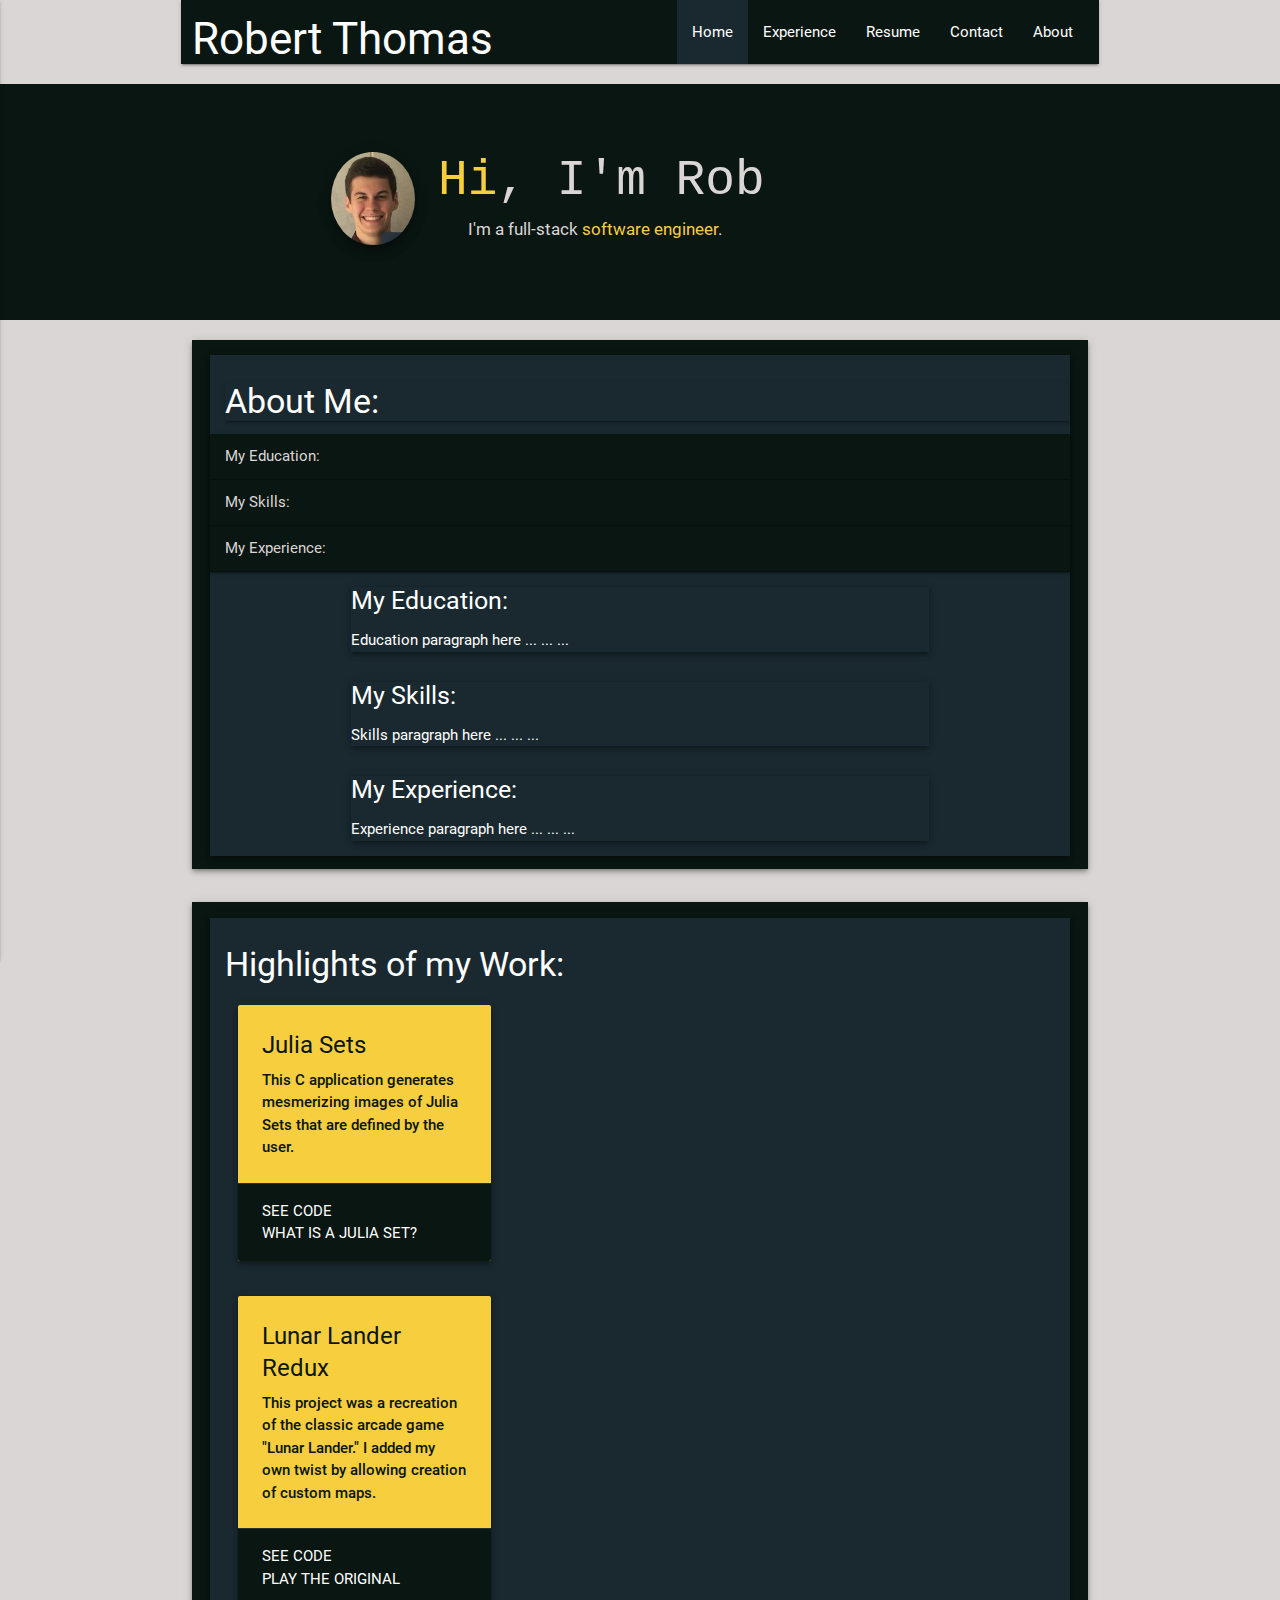
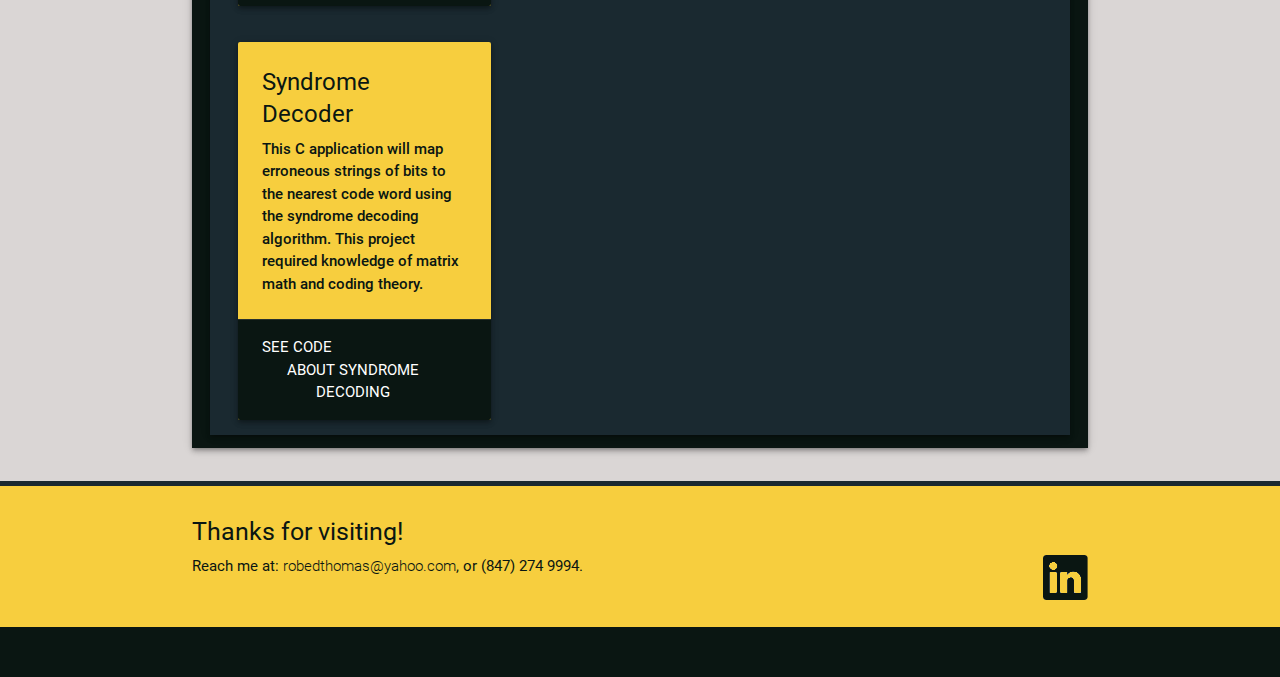
==== index.html @ 32ec56be "Initialized repository, added latest web pages." ====
<!doctype html>

<html>
<head>
	<meta charset="utf-8">
    <!--Import Google Icon Font-->
	<link href="https://fonts.googleapis.com/icon?family=Material+Icons" rel="stylesheet">
	<!--Import materialize.css-->
	<link type="text/css" rel="stylesheet" href="materialize/css/materialize.min.css"  media="screen,projection"/>
	<!--Import local stylesheet-->
	<link type="text/css" rel="stylesheet" href="stylesheets/stylesheet.css"/>
	<!--Let browser know website is optimized for mobile-->
	<meta name="viewport" content="width=device-width, initial-scale=1.0"/>
	<title>Robert Thomas</title>
	<meta name="description" content="Professional Profile of Robert Thomas">
	<meta name="author" content="Robert Thomas">
</head>

<body>
	<header>
		<!--Nav bar-->
		<div class="container">
			<div class="row">
				<nav>
					<div class="col s12">
						<div class="nav-wrapper">
								<a class="brand-logo">
									<h3 style="margin-top: 15px">Robert Thomas</h3>
								</a>
								<a href="#" data-activates="mobile-demo" class="button-collapse"><i class="material-icons">menu</i></a>
								<ul id="nav-mobile" class="right hide-on-med-and-down">
									<li class="active"><a href="index.html">Home</a></li>
									<li><a id="experience-link" href="experience.html">Experience</a></li>
									<li><a href="resume.html">Resume</a></li>
									<li><a href="contact.html">Contact</a></li>
									<li><a href="about.html">About</a></li>
								</ul>
								<ul id="mobile-demo" class="side-nav">
									<li><a href="index.html">Home</a></li>
									<li><a href="experience.html">Experience</a></li>
									<li><a href="resume.html">Resume</a></li>
									<li><a href="contact.html">Contact</a></li>
									<li><a href="about.html">About</a></li>
								</ul>
						</div>
					</div>
				</nav>
			</div>
		</div>
	</header>
	<main>
		<!--Main body-->
		<!--Picture Bar-->
		<div class="row valign-wrapper" id="intro">
			<div class="col l1 offset-l3 m2 offset-m2 s4 offset-s2">
				<img src="images/headshot.jpg" class="circle responsive-img z-depth-4">
			</div>
			<div class="col l8 m8 s6">
				<span id="greeting"> <span style="color: #F7CE3E">Hi</span>, I'm Rob </span>
				<p style="font-size: 1.1rem; margin-top: 0rem; margin-left: 2rem;"> I'm a full-stack <span style="color: #F7CE3E">software engineer</span>.</p>
			</div>
		</div>
		<!--"About Me" box-->
		<div class="row">
			<div class="container colorbox dark z-depth-2">
				<div class="row">
					<div class="container colorbox med z-depth-2">
						<h4 class="box-title z-depth-1">About Me:</h4>
						<!--<div class="container">-->
							<ul class="collapsible accordion" data-collapsible="expandable">
								<li>
									<div class="collapsible-header">My Education:</div>
									<div class="collapsible-body"><span>Blah blah blah................................................ ............................................</span></div>
								</li>
								<li>
									<div class="collapsible-header">My Skills:</div>
									<div class="collapsible-body"><span>Blah blah blah...</span></div>
								</li>
								<li>
									<div class="collapsible-header">My Experience:</div>
									<div class="collapsible-body"><span>Blah blah blah...</span></div>
								</li>
							</ul>
						<!--</div>-->
						<div class="row">
							<div class="container inner-talkbox z-depth-2">
								<h5>My Education:</h5>
								<p>Education paragraph here ... ... ...</p>
							</div>
						</div>
						<div class="row">
							<div class="container inner-talkbox z-depth-2">
								<h5>My Skills:</h5>
								<p>Skills paragraph here ... ... ...</p>
							</div>
						</div>
						<div class="row">
							<div class="container inner-talkbox z-depth-2">
								<h5>My Experience:</h5>
								<p>Experience paragraph here ... ... ...</p>
							</div>
						</div>
					</div>
				</div>
			</div>
		</div>
		<!--"Highlights of my Work" box-->
		<div class="row">
			<div class="container colorbox dark z-depth-2">
				<div class="row">
					<div class="container colorbox med z-depth-2">
						<h4 class="box-title">Highlights of my Work:</h4>
						<!--Julia Sets-->
						<div class="row">
							<div class="col l4 m6 s12">
								<div class="card hoverable work-describer z-depth-2">
						            <div class="card-content work-description">
							            <span class="card-title work-title">Julia Sets</span>
							            <p>This C application generates mesmerizing images of Julia Sets that are defined by the user.</p>
						            </div>
						            <div class="card-action work-links">
						            	<a class="work-link" href="#">See Code</a>
						            	<a class="work-link" href="#">What is a Julia Set?</a>
						            </div>
					            </div>
							</div>
							<div class="col l7 offset-l1 m6 s12">
							</div>
						</div>
						<!--Lunar Lander-->
						<div class="row">
							<div class="col l4 m6 s12">
								<div class="card hoverable work-describer z-depth-2">
						            <div class="card-content work-description">
							            <span class="card-title work-title">Lunar Lander Redux</span>
							            <p>This project was a recreation of the classic arcade game "Lunar Lander."
							               I added my own twist by allowing creation of custom maps.</p>
						            </div>
						            <div class="card-action work-links">
							            <a class="work-link" href="#">See Code</a>
							            <a class="work-link" href="#">Play the Original</a>
						            </div>
					            </div>
							</div>
							<div class="col l7 offset-l1 m6 s12">
							</div>
						</div>
						<!--Syndrome Decoding-->
						<div class="row">
							<div class="col l4 m6 s12">
								<div class="card hoverable work-describer z-depth-2">
						            <div class="card-content work-description">
							            <span class="card-title work-title">Syndrome Decoder</span>
							            <p>This C application will map erroneous strings of bits to the
							               nearest code word using the syndrome decoding algorithm.
							               This project required knowledge of matrix math and coding theory.</p>
						            </div>
						            <div class="card-action work-links">
							            <a class="work-link" href="#">See Code</a>
							            <a class="work-link" href="#">About Syndrome Decoding</a>
						            </div>
					            </div>
							</div>
							<div class="col l7 offset-l1 m6 s12">
							</div>
						</div>
					</div>
				</div>
			</div>
		</div>
	</main>
	<!-- Footer -->
	<footer class="page-footer">
		<div class="container">
			<div class="row">
				<div class="col s12">
					<h5> Thanks for visiting! </h5>
					<span> Reach me at: <a href="mailto:robedthomas@yahoo.com">robedthomas@yahoo.com</a>, or (847) 274 9994.</span>
					<div class="right">
						<a href="https://www.linkedin.com/in/robert-thomas-bb8820131/">
							<img src="images/linked-in.png">
						</a>
					</div>
				</div>
			</div>
		</div>
		<div class="footer-copyright">
			<div class="container">
			</div>
		</div>
	</footer>
	<!--Import jQuery before materialize.js-->
    <script type="text/javascript" src="https://code.jquery.com/jquery-2.1.1.min.js"></script>
    <script type="text/javascript" src="materialize/js/materialize.min.js"></script>
    <script> 
    	$(document).ready(function(){
    		$(".button-collapse").sideNav();
    	});
    </script>
</body>
</html>
---- stylesheets/stylesheet.css ----
body {
	background-color: #DAD6D5;
	font-color: #1A2930;
}

nav {
	background-color: #0A1612;
}

/*#nav-mobile {
	margin-left: 45rem;
}*/

li, a {
	display: inline-block;
	text-align: center;
}

ul.collapsible {
	border: none;
}

ul.collapsible li {
	display: initial;
	text-align: left;
	border: none;
}

div.collapsible-header {
	background-color: #0A1612;
	color: #DAD6D5;
	border-bottom: thin solid #05110D;
}

div.collapsible-body {
	border: none;
}

ul#nav-mobile li.active {
	background-color: #1A2930;
}

a:hover {
	font-weight: bold;
}

ul#nav-mobile li a:hover {
	background-color: #050505;
}

a#experience-link:hover {
	margin-right: -2px;
}

a#examples-link:hover {
	margin-right: -1px;
}

div.row#intro {
	background-color: #0A1612;
	padding-top: 4rem;
	padding-bottom: 4rem;
	color: #DAD6D5;
}

#greeting {
	font-size: 3.3rem;
	font-family: Courier;
}

.outer-talkbox {
	margin-top: 7rem;
	padding-left: 4rem;
}

.inner-talkbox {
	margin-top: 1rem;
	padding-left: 0rem;
}

.container.colorbox.dark {
	background-color: #0A1612;
	color: white;
	padding-top: 0.7rem;
}

.container.colorbox.med {
	background-color: #1A2930;
	color: white;
	padding-top: 0.7rem;
}

.container.colorbox.light {
	background-color: #F7CE3E;
	padding-top: 0.7rem;
}

div.colorbox.dark div.row {
	margin: 0.6% 2% 1.5% 2%;
}

div.colorbox.dark div.row div.colorbox.med {
	width: 100%;
}

.box-title {
	margin-left: 1rem;
}

.card.work-describer {
	background-color: #F7CE3E;
}

.card-content.work-description {
	color: #0A1612;
	font-weight: 500;
}

.card-title.work-title {
	font-weight: 400 !important;
}

.card-action.work-links {
	background-color: #0A1612;
}

a.work-link {
	color: white !important;
}

footer {
	color: #0A1612 !important;
	background-color: #F7CE3E !important;
	border-top: solid thick #1A2930;
}

.footer-copyright {
	background-color: #0A1612 !important;
}

footer a {
	color: #0A1612;
	font-weight: 300;
}

div.centered {
	margin-left: auto;
	margin-right: auto;
	position: relative;
	top: 50%;
	transform: translateY(-50%); 
}

p.centered {
	text-align: center;
	padding-left: 2em;
	padding-right: 2em;
	margin-right: auto;
	margin-left: auto;
}

p.light {
	color: #F7CE3E;
}

p.bold {
	font-weight: 400;
}

p.medium {
	font-size: 18px;
}

div.tag-wrapper {
	position: absolute; 
	left: -2.5em; 
	width: 5em; 
	height: 100%;
}

div.tag-background {
	position: absolute;
	text-align: center; 
	margin-left: auto; 
	margin-right: auto;
	border-radius: 50%;
	left: -2.5em;
	width: 5em;
	height: 5em;
	background: #1A2930;
}

i.tag-icon {
	text-align: center; 
	margin-left: auto; 
	margin-right: auto;
	color: #F7CE3E;
}

span.project-title {
	float: right;
	color: white;
	font-size: 1.8em;
	font-weight: 300;
	padding-left: 0.5em;
	border-left: thin solid #DAD6D5;
}

div.project-body {
	border-left: medium solid #1A2930;
	border-right: medium solid #1A2930;
	border-bottom: medium solid #1A2930;
}

div.row.button-row {
	margin-top: 2em;
	margin-bottom: 0;
	display: inline-block;
	width: 100%;
}

div.button-holder {
	float: right;
}

a.code-button {
	background-color: #1A2930 !important;
}

div.collapsible-header.experience-header {
	background-color: #1A2930;
}

div.collapsible-body.experience-body {
	position: relative;
}

div.experience-footer {
	width: 100%;
	height: 3.5em;
	background-color: #1A2930;
}

.experience-title {
	font-size: 1.5em;
	font-weight: 300;
}

.experience-contact {
	font-size: 1.1em;
	color: #DAD6D5;
	margin-left: 5%;
	margin-right: 5%;
}

div.collapsible-body.experience-body div.row.experience-body-row {
	position: absolute;
	width: 90%;
	margin-left: 5%;
	margin-right: 5%;
	height: 100%;
	top: 0;
	left: 0;
}

div.row.paper-background-row {
	width: 100%;
	height: 100%;
	margin: 0;
	position: absolute;
	top: 0;
	left: 0;
	background: repeating-linear-gradient(
		0deg, #F8F8F8, #F8F8F8 20px, #DBDBDB 20px, #DBDBDB 40px
		);
}

div.col.paper-background {
	position: absolute;
	height: 100%;
	margin: 0;
	padding: 0;
	top: 0;
	left: 0;
	background: repeating-linear-gradient (
		0deg, white, white 25px, black 25px, black 50px
		);
}

div.row.paper-row {
	height: 25px;
	width: 100%;
	margin: 0;
	padding: 0;
}

div.row.paper-row.light {
	background-color: white;
}

div.row.paper-row.dark {
	background-color: green;
}
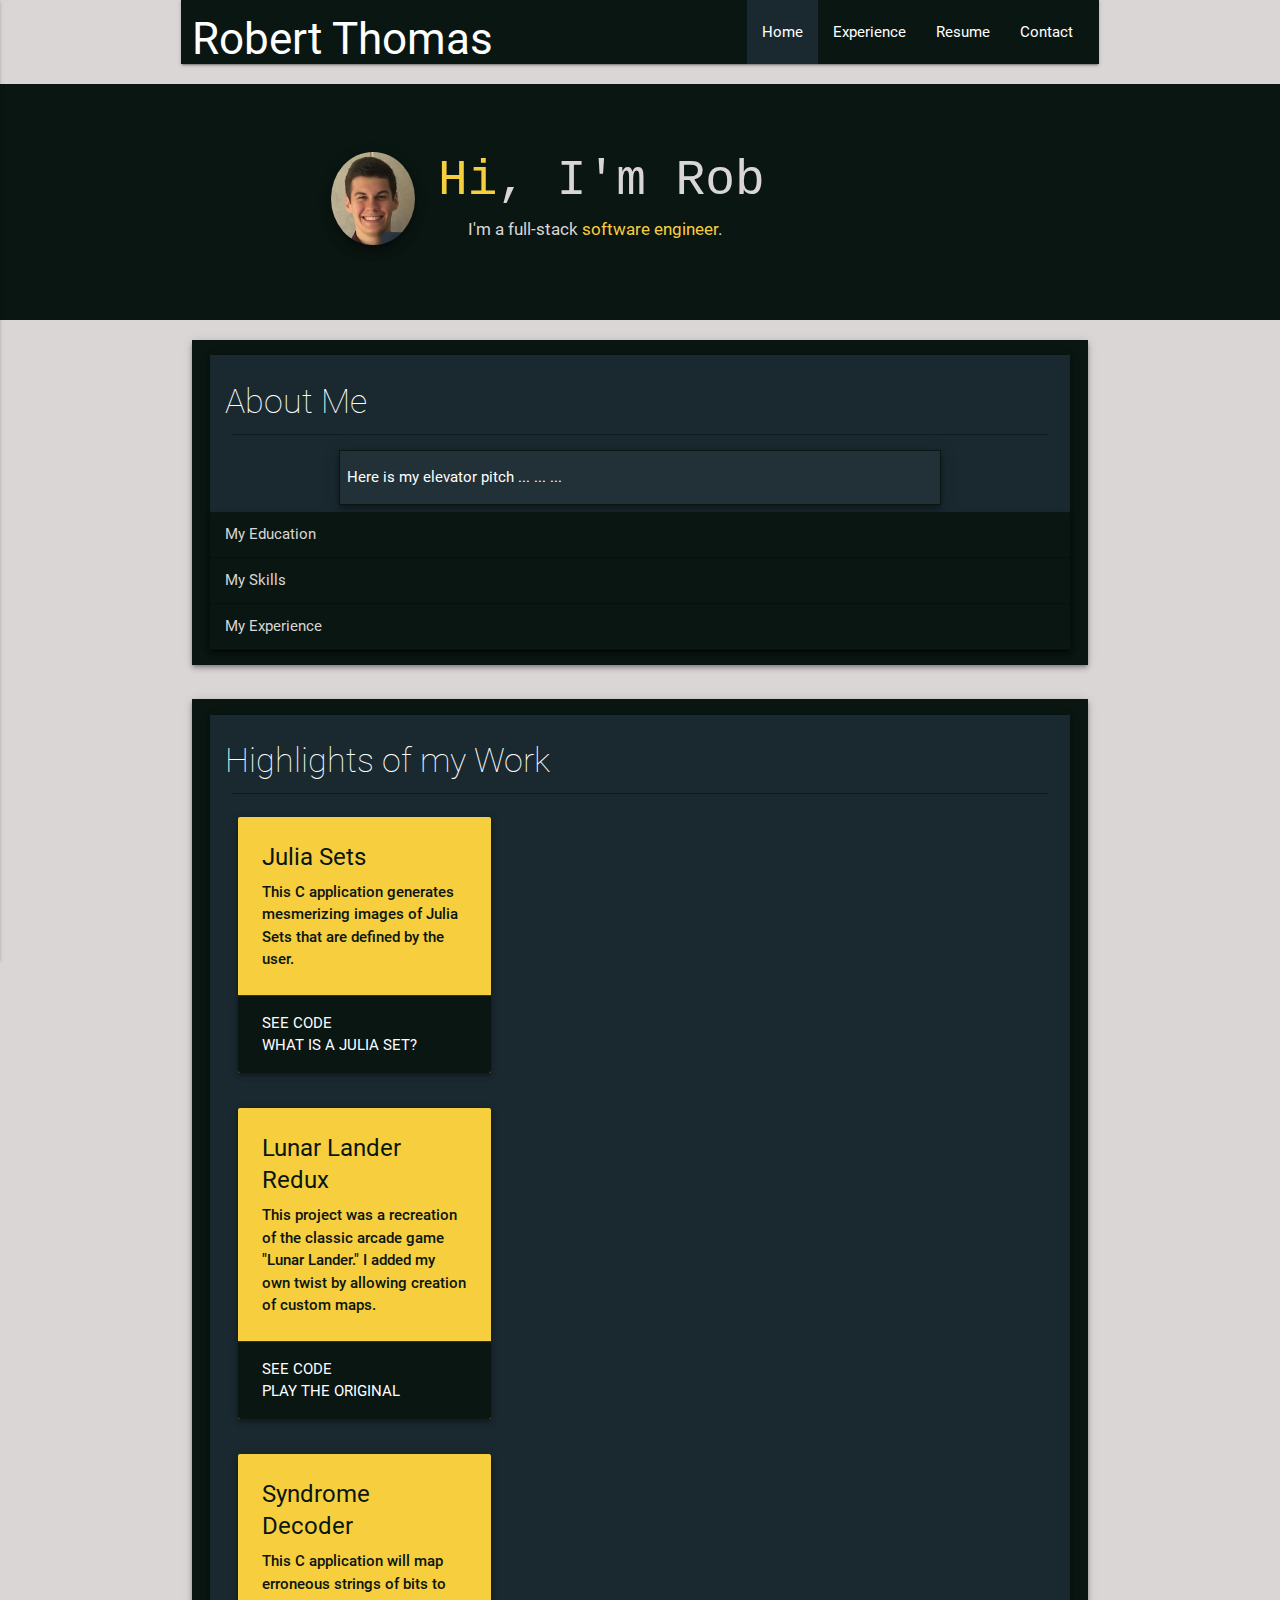
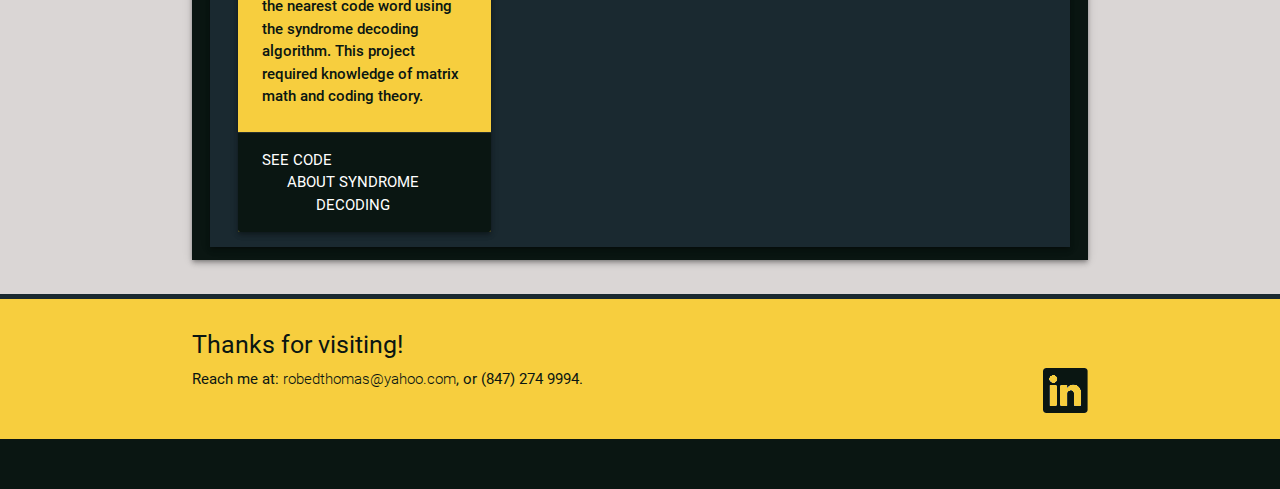
==== commit 623bd157: "Deleted and removed About page. Added elevator pitch paragraph to front page. Tidied up front page." ====
--- a/index.html
+++ b/index.html
@@ -33,14 +33,12 @@
 									<li><a id="experience-link" href="experience.html">Experience</a></li>
 									<li><a href="resume.html">Resume</a></li>
 									<li><a href="contact.html">Contact</a></li>
-									<li><a href="about.html">About</a></li>
 								</ul>
 								<ul id="mobile-demo" class="side-nav">
 									<li><a href="index.html">Home</a></li>
 									<li><a href="experience.html">Experience</a></li>
 									<li><a href="resume.html">Resume</a></li>
 									<li><a href="contact.html">Contact</a></li>
-									<li><a href="about.html">About</a></li>
 								</ul>
 						</div>
 					</div>
@@ -65,41 +63,28 @@
 			<div class="container colorbox dark z-depth-2">
 				<div class="row">
 					<div class="container colorbox med z-depth-2">
-						<h4 class="box-title z-depth-1">About Me:</h4>
-						<!--<div class="container">-->
-							<ul class="collapsible accordion" data-collapsible="expandable">
-								<li>
-									<div class="collapsible-header">My Education:</div>
-									<div class="collapsible-body"><span>Blah blah blah................................................ ............................................</span></div>
-								</li>
-								<li>
-									<div class="collapsible-header">My Skills:</div>
-									<div class="collapsible-body"><span>Blah blah blah...</span></div>
-								</li>
-								<li>
-									<div class="collapsible-header">My Experience:</div>
-									<div class="collapsible-body"><span>Blah blah blah...</span></div>
-								</li>
-							</ul>
-						<!--</div>-->
-						<div class="row">
-							<div class="container inner-talkbox z-depth-2">
-								<h5>My Education:</h5>
-								<p>Education paragraph here ... ... ...</p>
-							</div>
+						<h4 class="box-title">About Me</h4>
+						<div class="container wider">
+							<div class="divider"></div>
 						</div>
-						<div class="row">
-							<div class="container inner-talkbox z-depth-2">
-								<h5>My Skills:</h5>
-								<p>Skills paragraph here ... ... ...</p>
-							</div>
+						<div class="container z-depth-3" id="pitch-container">
+							<p id="pitch"> Here is my elevator pitch ... ... ...
+							</p>
 						</div>
-						<div class="row">
-							<div class="container inner-talkbox z-depth-2">
-								<h5>My Experience:</h5>
-								<p>Experience paragraph here ... ... ...</p>
-							</div>
-						</div>
+						<ul class="collapsible accordion" data-collapsible="expandable">
+							<li>
+								<div class="collapsible-header">My Education</div>
+								<div class="collapsible-body"><span>Blah blah blah................................................ ............................................</span></div>
+							</li>
+							<li>
+								<div class="collapsible-header">My Skills</div>
+								<div class="collapsible-body"><span>Blah blah blah...</span></div>
+							</li>
+							<li>
+								<div class="collapsible-header">My Experience</div>
+								<div class="collapsible-body"><span>Blah blah blah...</span></div>
+							</li>
+						</ul>
 					</div>
 				</div>
 			</div>
@@ -109,7 +94,10 @@
 			<div class="container colorbox dark z-depth-2">
 				<div class="row">
 					<div class="container colorbox med z-depth-2">
-						<h4 class="box-title">Highlights of my Work:</h4>
+						<h4 class="box-title">Highlights of my Work</h4>
+						<div class="container wider">
+							<div class="divider"></div>
+						</div>
 						<!--Julia Sets-->
 						<div class="row">
 							<div class="col l4 m6 s12">
--- a/stylesheets/stylesheet.css
+++ b/stylesheets/stylesheet.css
@@ -103,8 +103,27 @@
 	width: 100%;
 }
 
+div#pitch-container {
+	color: white;
+	background-color: #223138;
+	border: thin solid #0A1612;
+	max-width: 42em;
+	padding-left: 0.5em;
+	padding-right: 0.5em;
+}
+
 .box-title {
 	margin-left: 1rem;
+	font-weight: 200;
+}
+
+div.container.wider {
+	width: 95%;
+	margin-bottom: 1em;
+}
+
+div.colorbox.med div.divider {
+	background-color: #0D1C23;
 }
 
 .card.work-describer {
@@ -143,6 +162,18 @@
 	font-weight: 300;
 }
 
+.no-top-padding {
+	padding-top: 0 !important;
+}
+
+.relative-position {
+	position: relative;
+}
+
+.absolute-position {
+	position: absolute;
+}
+
 div.centered {
 	margin-left: auto;
 	margin-right: auto;
@@ -159,6 +190,12 @@
 	margin-left: auto;
 }
 
+div.horizontally-centered {
+	display: block !important;
+	margin-left: auto !important;
+	margin-right: auto !important;
+}
+
 p.light {
 	color: #F7CE3E;
 }
@@ -168,6 +205,10 @@
 }
 
 p.medium {
+	font-size: 18px;
+}
+
+p.large {
 	font-size: 18px;
 }
 
@@ -191,6 +232,14 @@
 }
 
 i.tag-icon {
+	text-align: center; 
+	margin-left: auto; 
+	margin-right: auto;
+	color: #F7CE3E;
+}
+
+i.experience-tag-icon {
+	font-size: 3em;
 	text-align: center; 
 	margin-left: auto; 
 	margin-right: auto;
@@ -275,7 +324,7 @@
 		);
 }
 
-div.col.paper-background {
+/*div.col.paper-background {
 	position: absolute;
 	height: 100%;
 	margin: 0;
@@ -285,7 +334,7 @@
 	background: repeating-linear-gradient (
 		0deg, white, white 25px, black 25px, black 50px
 		);
-}
+}*/
 
 div.row.paper-row {
 	height: 25px;
@@ -301,3 +350,170 @@
 div.row.paper-row.dark {
 	background-color: green;
 }
+
+object {
+	display: block;
+	margin-left: auto;
+	margin-right: auto;
+	margin-bottom: 1em;
+	border: thick solid #0A1612;
+}
+
+div.valign-wrapper.centered-valign-wrapper {
+	display: block;
+	margin-left: auto; 
+	margin-right: auto;
+}
+
+#talkbubble {
+	width: 22em;
+	height: 10em;
+	color: #F7CE3E;
+	background-color: #1A2930;
+	position: relative;
+	-moz-border-radius:    10px;
+	-webkit-border-radius: 10px;
+	border-radius:         10px;
+	text-align: center;
+}
+
+#talkbubble:before {
+	content:"";
+	position: absolute;
+	right: 100%;
+	top: 26px;
+	width: 0;
+	height: 0;
+	border-top: 13px solid transparent;
+	border-right: 26px solid #1A2930;
+	border-bottom: 13px solid transparent;
+}
+
+#talkbubble p {
+	font-size: 1.5em;
+	font-family: Courier;
+}
+
+div.container.colorbox.contact-card-container {
+	max-width: 38em;
+	min-width: 30em;
+	margin-bottom: 2em;
+}
+
+div.container.colorbox.reference-container {
+	max-width: 60em;
+	min-width: 58em;
+	margin-bottom: 2em;
+}
+
+div.card.contact-describer {
+	background-color: white;
+	width: 26em;
+	display: inline-block;
+	margin-left: 3%;
+	margin-right: 3%;
+}
+
+div.card-content.contact-description {
+	color: #1A2930;
+	font-weight: 500;
+	padding: 0;
+}
+
+div.card-action.contact-footer{
+	background-color: #1A2930;
+}
+
+span.card-title.contact-title {
+	font-weight: 400 !important;
+	font-size: 1.4em;
+}
+
+span.card-title.contact-title.reference-name {
+	font-weight: 500 !important;
+	color: #1A2930;
+}
+
+div.card-content.contact-description div.row.title-row {
+	margin-bottom: 0;
+	margin-left: 0;
+	margin-right: 0;
+	padding-left: 2em;
+	padding-right: 2em;
+	padding-top: 0.5em;
+	border-bottom: solid thin #BBBBBB;
+}
+
+div.card-content.contact-description div.row.striped-row {
+	margin: 0;
+	display: block;
+	padding-left: 1.5em;
+	padding-right: 1.5em;
+	background: repeating-linear-gradient(
+		0deg, #F8F8F8, #F8F8F8 22px, #DBDBDB 22px, #DBDBDB 44px
+		);
+	min-height: 110px;
+}
+
+div.card-content.contact-description div.row.striped-row p.single-line {
+	height: 22px;
+	font-weight: 500;
+}
+
+div.card-content.contact-description div.row.striped-row p.single-line span {
+	font-weight: 400;
+}
+
+div.card-content.contact-description div.row.striped-row p a.email {
+	font-style: italic;
+	color: black;
+}
+
+div.card-content.contact-description div.row.striped-row a.email:hover {
+	font-weight: bold;
+}
+
+.block-display {
+	display: block;
+}
+
+div.container.references-box {
+	min-width: 30em;
+}
+
+div.reference-card-container {
+	background-color: #0A1612;
+	text-align: justify;
+	width: 100%;
+	padding-left: 1em;
+	padding-right: 1em;
+}
+
+div.reference-card-container:after {
+	display: inline-block;
+    width: 100%;
+    content: '';
+}
+
+img.mini-headshot {
+	top: -.4em;
+	left: -6.4em;
+}
+
+.full-width {
+	width: 100%;
+}
+
+.justified {
+	text-align: justify;
+}
+
+.justified:after {
+	display:inline-block;
+    width:100%;
+    content:'';
+}
+
+footer.page-footer {
+	margin-top: 10px;
+}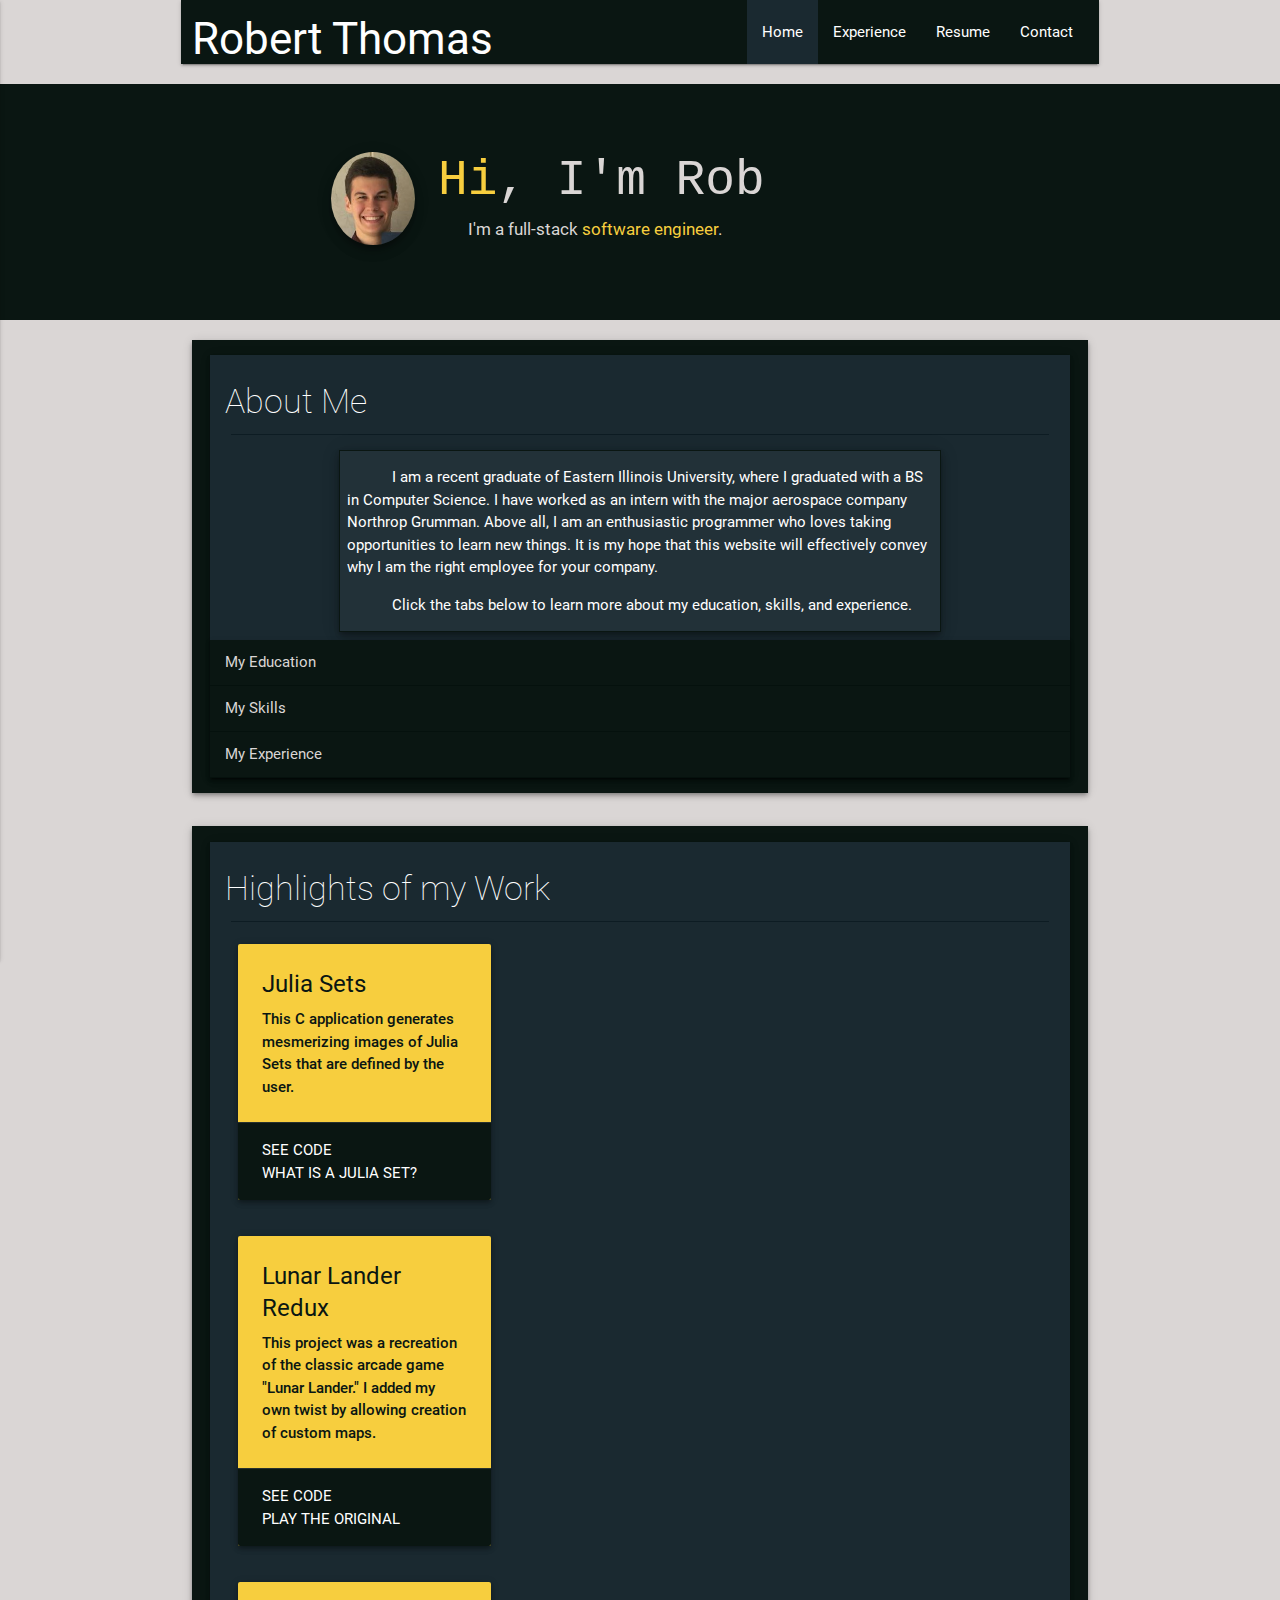
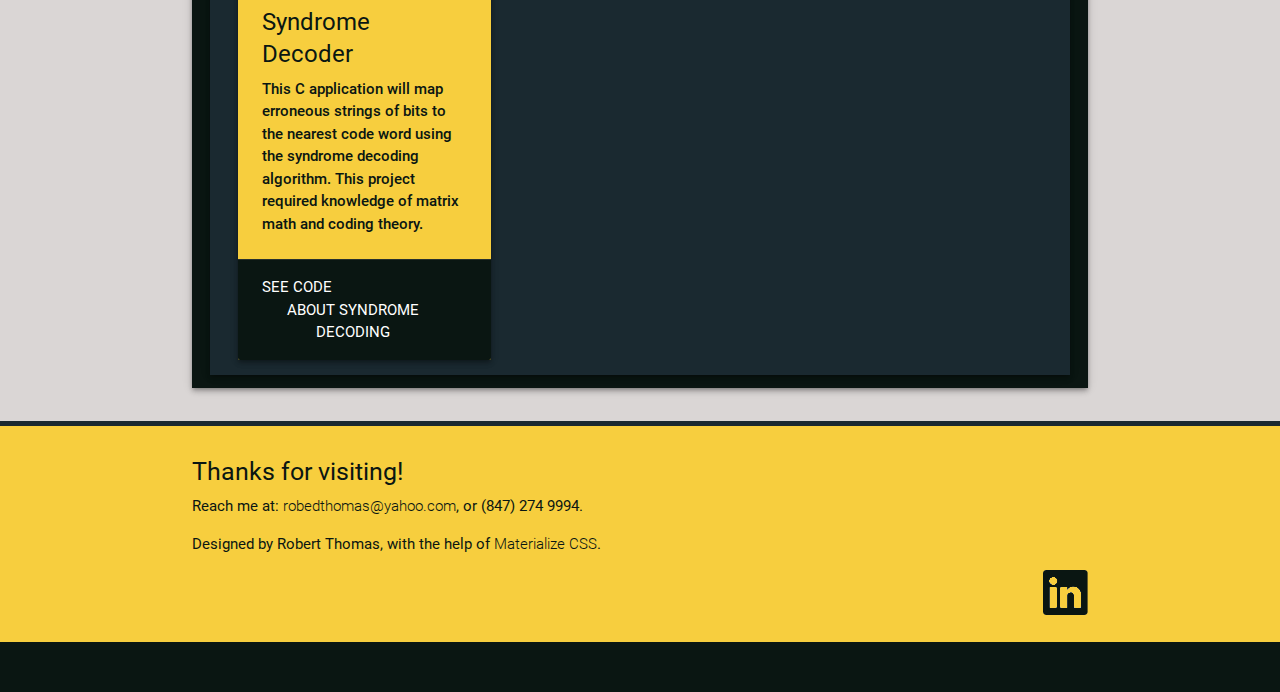
==== commit 13047d2b: "Began adding content to front page. Added reference to Materialize CSS to footer." ====
--- a/index.html
+++ b/index.html
@@ -68,13 +68,17 @@
 							<div class="divider"></div>
 						</div>
 						<div class="container z-depth-3" id="pitch-container">
-							<p id="pitch"> Here is my elevator pitch ... ... ...
+							<p class="pitch-paragraph indented"> I am a recent graduate of Eastern Illinois University, where I graduated with a BS in Computer Science. I have worked as an intern with the major aerospace company Northrop Grumman. Above all, I am an enthusiastic programmer who loves taking opportunities to learn new things. It is my hope that this website will effectively convey why I am the right employee for your company.
+							</p>
+							<p class="pitch-paragraph indented"> Click the tabs below to learn more about my education, skills, and experience.
 							</p>
 						</div>
 						<ul class="collapsible accordion" data-collapsible="expandable">
 							<li>
 								<div class="collapsible-header">My Education</div>
-								<div class="collapsible-body"><span>Blah blah blah................................................ ............................................</span></div>
+								<div class="collapsible-body">
+									<p class="indented">I chose Eastern Illinois University as the place where I would begin building my future. I favored EIU's homey feeling and its closely knit community over the larger universities nearby. As a Compuyer Science student, I learned about the fundamentals of computer architecture, data structures, and modern software design. I enjoyed challenging, high-quality classes with topics such as cryptography and operating systems, and I had the opportunity to meet some outstanding professors. I graduated in August 2017 with a BS in Mathematics and Computer Science.</p>
+								</div>
 							</li>
 							<li>
 								<div class="collapsible-header">My Skills</div>
@@ -164,6 +168,7 @@
 				<div class="col s12">
 					<h5> Thanks for visiting! </h5>
 					<span> Reach me at: <a href="mailto:robedthomas@yahoo.com">robedthomas@yahoo.com</a>, or (847) 274 9994.</span>
+					<p> Designed by Robert Thomas, with the help of <a href="http://materializecss.com/">Materialize CSS</a>.</p>
 					<div class="right">
 						<a href="https://www.linkedin.com/in/robert-thomas-bb8820131/">
 							<img src="images/linked-in.png">
--- a/stylesheets/stylesheet.css
+++ b/stylesheets/stylesheet.css
@@ -124,6 +124,10 @@
 
 div.colorbox.med div.divider {
 	background-color: #0D1C23;
+}
+
+.indented {
+	text-indent: 3em;
 }
 
 .card.work-describer {
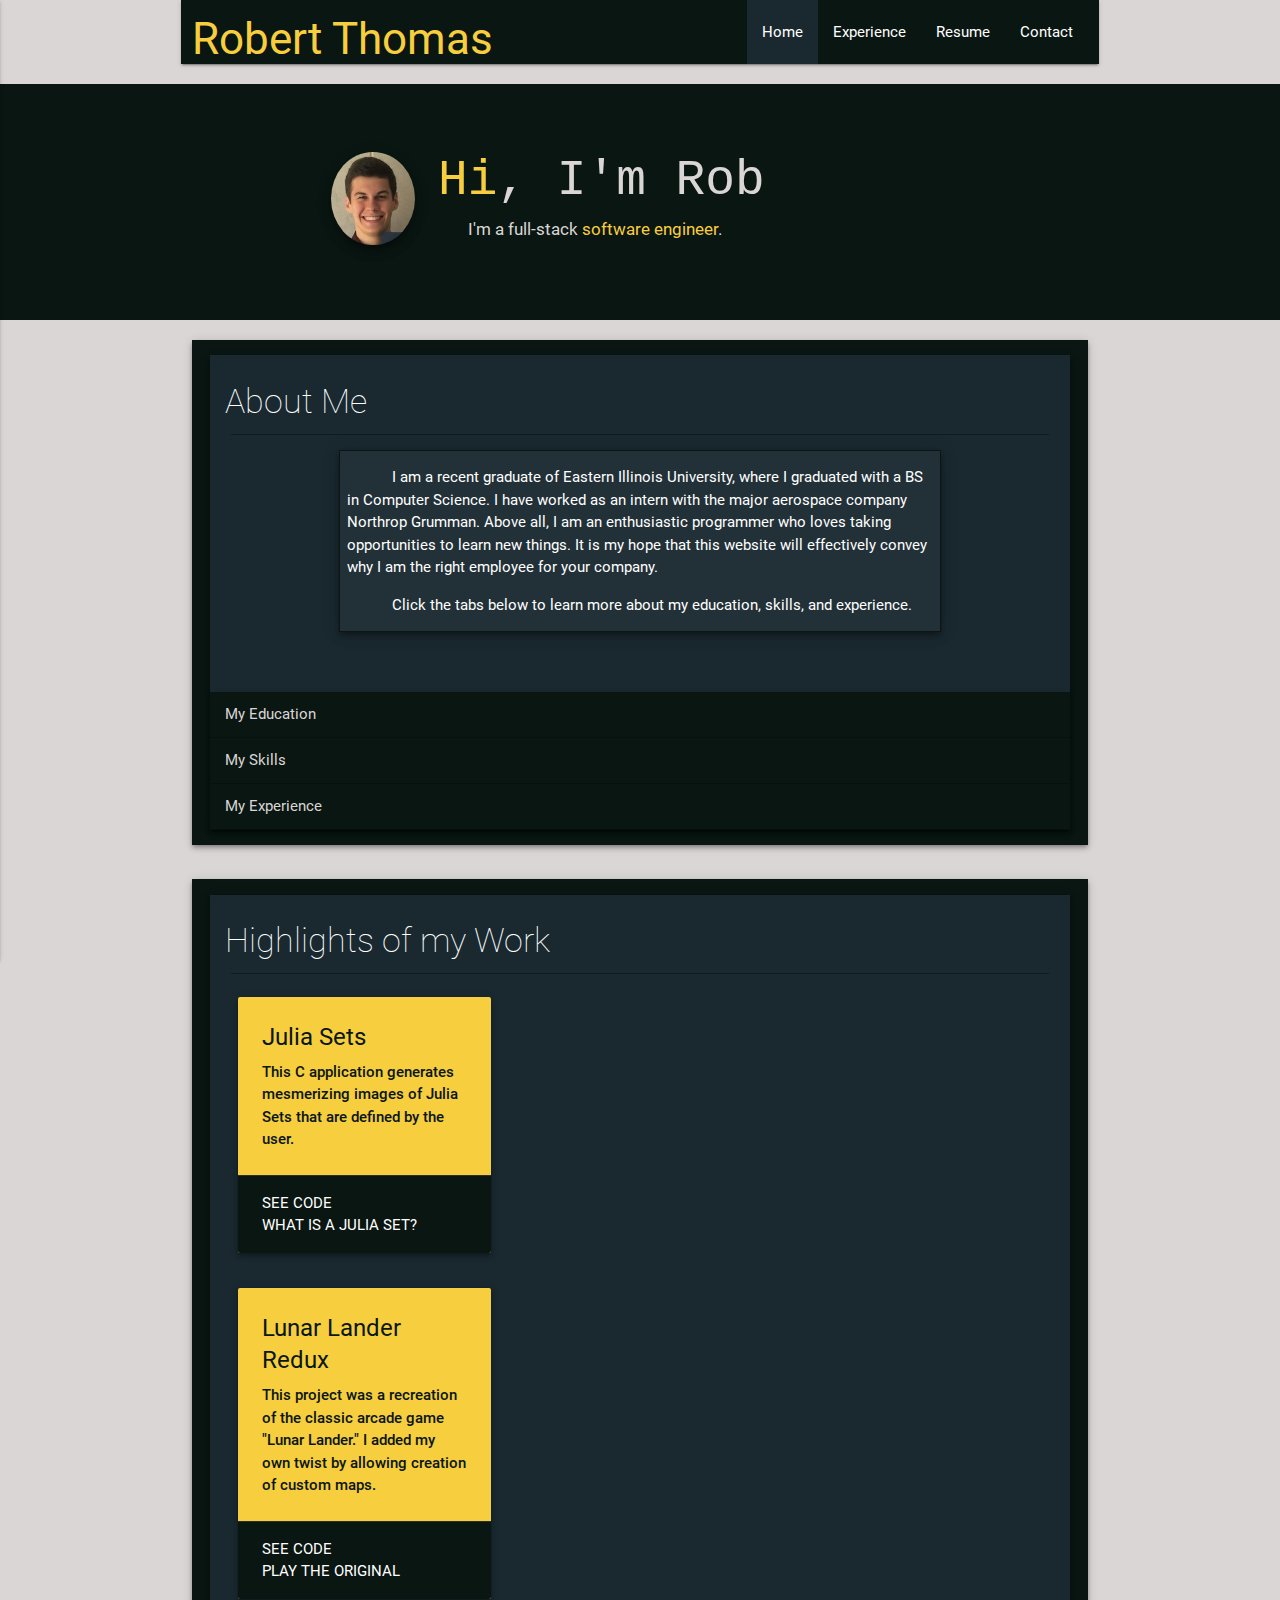
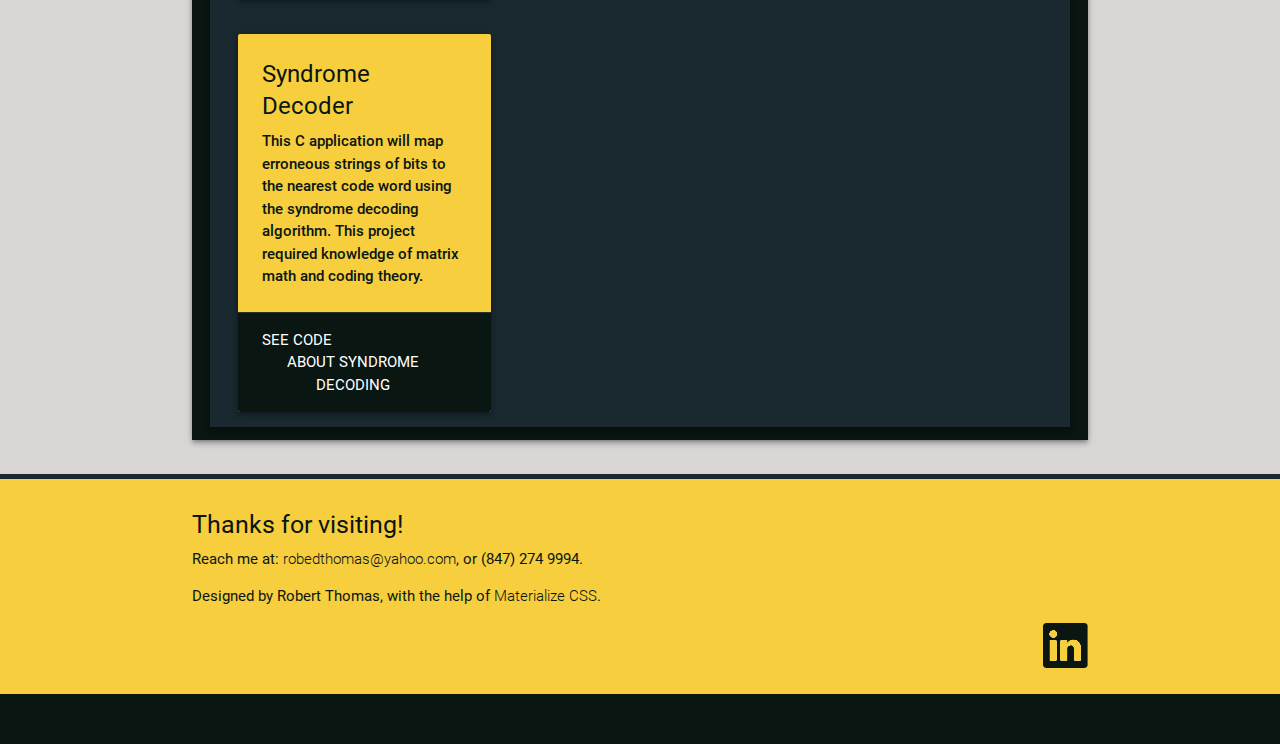
==== commit c3d91006: "Filled out the paragraphs on the front page." ====
--- a/index.html
+++ b/index.html
@@ -77,16 +77,22 @@
 							<li>
 								<div class="collapsible-header">My Education</div>
 								<div class="collapsible-body">
-									<p class="indented">I chose Eastern Illinois University as the place where I would begin building my future. I favored EIU's homey feeling and its closely knit community over the larger universities nearby. As a Compuyer Science student, I learned about the fundamentals of computer architecture, data structures, and modern software design. I enjoyed challenging, high-quality classes with topics such as cryptography and operating systems, and I had the opportunity to meet some outstanding professors. I graduated in August 2017 with a BS in Mathematics and Computer Science.</p>
+									<p class="indented">I chose Eastern Illinois University as the place where I would begin building my future. I favored EIU's homey feeling and its closely knit community over the larger universities nearby. As a Computer Science student, I learned about the fundamentals of computer architecture, data structures, and modern software design. I enjoyed challenging, high-quality classes with topics such as cryptography, coding theory, and operating systems, and I had the opportunity to meet some outstanding professors. I graduated in August 2017 with a BS in Mathematics and Computer Science.</p>
 								</div>
 							</li>
 							<li>
 								<div class="collapsible-header">My Skills</div>
-								<div class="collapsible-body"><span>Blah blah blah...</span></div>
+								<div class="collapsible-body">
+									<p class="indented"> Throughout my education and work history I have accrued many skills valuable for all information technology jobs. I have mastery of a variety of modern programming languages including C, Java, and Python. At Eastern Illinois University I studied computer science and mathematics, giving me a mathematical background superior to that of the average computer science graduate. I have gained essential communication skills from my time as a customer service representative for my university. During my internship with Northrop Grumman, I also gained valuable knowledge of group work in the IT field. Finally, I have built up my own understanding of front-end web development tools such as HTML, CSS, and Javascript, and have used my skills with these tools to construct this website.
+									</p>
+								</div>
 							</li>
 							<li>
 								<div class="collapsible-header">My Experience</div>
-								<div class="collapsible-body"><span>Blah blah blah...</span></div>
+								<div class="collapsible-body">
+									<p class="indented"> As a university student, I received experience with the fundamentals of all technology work. In particular, I gained hundreds of hours of experience working with both low-level programming using C and object-oriented programming using Java and Python. I took classes that explored a wide variety of technology topics including databases, graphics, and game design. Working as an intern with Northrop Grumman, I was introduced to the Agile software development lifecycle and the Scrum workflow, and I participated in such workflows throughout the summer. I also gained experience working with a group of eight other developers on one project. Lastly, through my own initiative I have accrued experience in front-end web design and development. 
+									</p>
+								</div>
 							</li>
 						</ul>
 					</div>
--- a/stylesheets/stylesheet.css
+++ b/stylesheets/stylesheet.css
@@ -34,6 +34,10 @@
 
 div.collapsible-body {
 	border: none;
+}
+
+a.brand-logo {
+	color: #F7CE3E;
 }
 
 ul#nav-mobile li.active {
@@ -110,6 +114,7 @@
 	max-width: 42em;
 	padding-left: 0.5em;
 	padding-right: 0.5em;
+	margin-bottom: 4em;
 }
 
 .box-title {
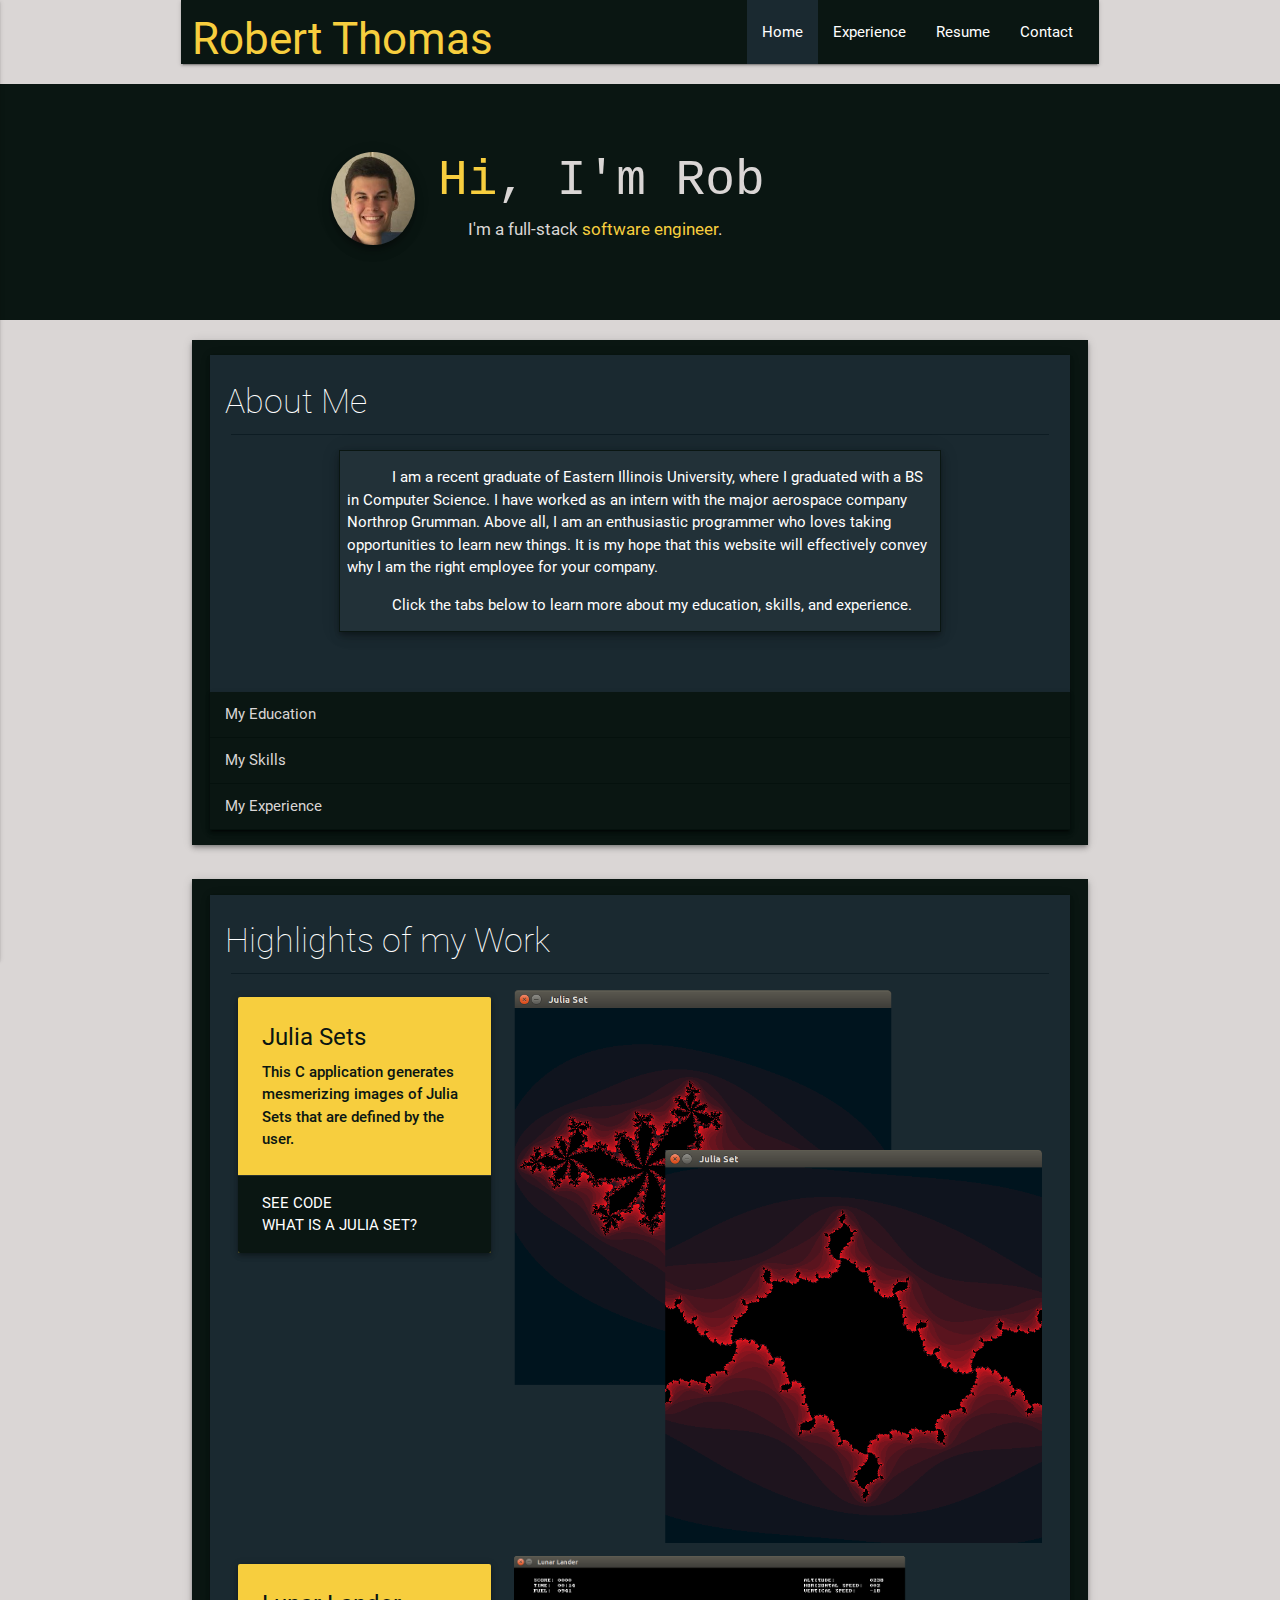
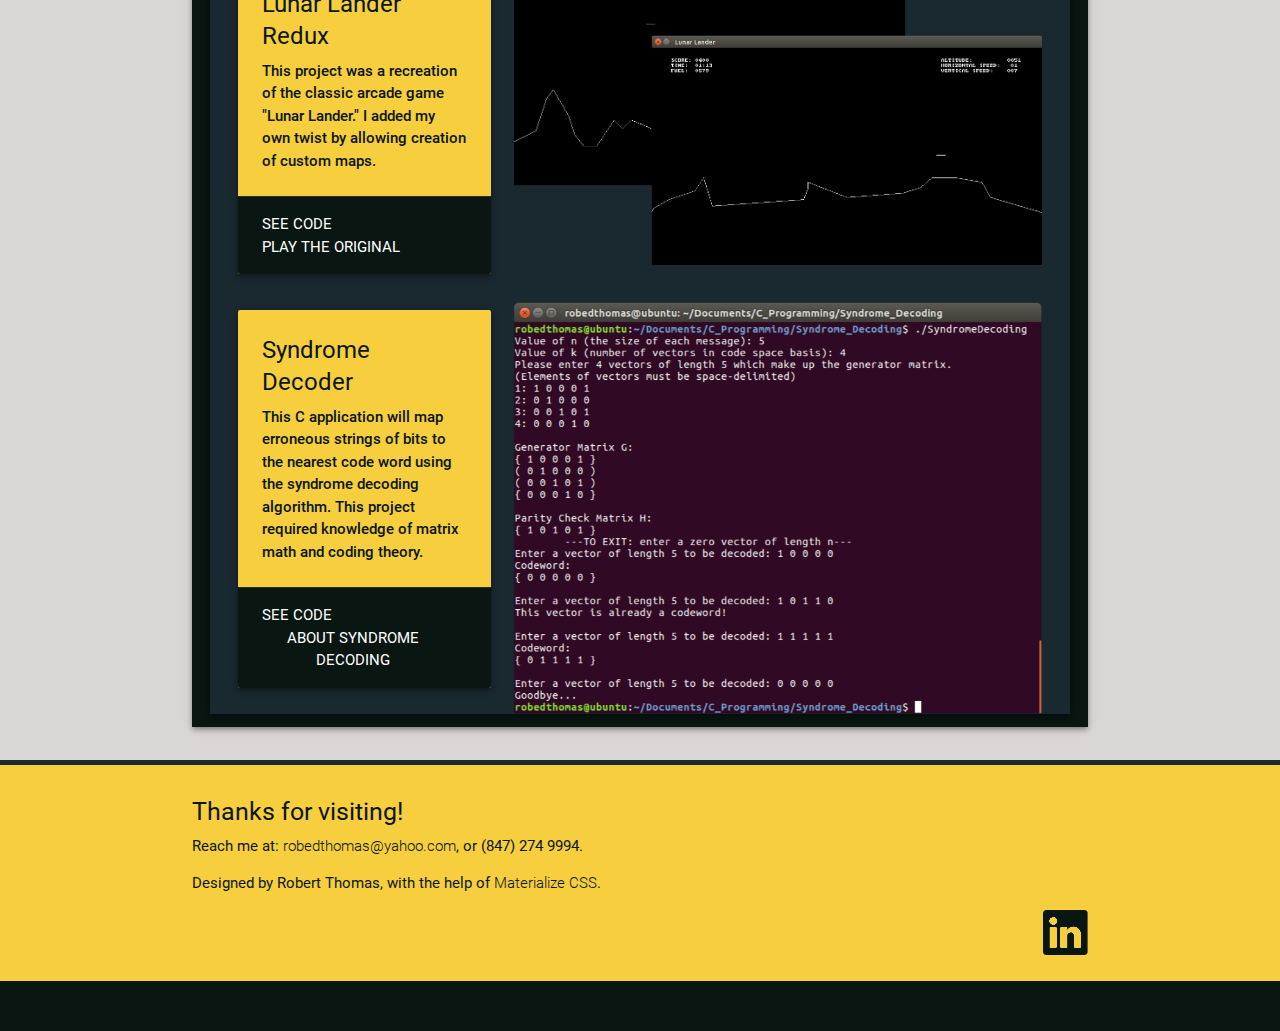
==== commit 9ba6217c: "Added new images to the front page for highlights of work. Added most links on the highlight cards." ====
--- a/index.html
+++ b/index.html
@@ -117,12 +117,13 @@
 							            <p>This C application generates mesmerizing images of Julia Sets that are defined by the user.</p>
 						            </div>
 						            <div class="card-action work-links">
-						            	<a class="work-link" href="#">See Code</a>
-						            	<a class="work-link" href="#">What is a Julia Set?</a>
+						            	<a class="work-link" href="https://github.com/robedthomas/JuliaSets">See Code</a>
+						            	<a class="work-link" href="http://www.karlsims.com/julia.html">What is a Julia Set?</a>
 						            </div>
 					            </div>
 							</div>
-							<div class="col l7 offset-l1 m6 s12">
+							<div class="col l8 m6 s12">
+								<img class="responsive-img materialboxed" src="images/juliasetcombo.png">
 							</div>
 						</div>
 						<!--Lunar Lander-->
@@ -135,12 +136,13 @@
 							               I added my own twist by allowing creation of custom maps.</p>
 						            </div>
 						            <div class="card-action work-links">
-							            <a class="work-link" href="#">See Code</a>
-							            <a class="work-link" href="#">Play the Original</a>
+							            <a class="work-link" href="https://github.com/robedthomas/LunarLander">See Code</a>
+							            <a class="work-link" href="http://moonlander.seb.ly/">Play the Original</a>
 						            </div>
 					            </div>
 							</div>
-							<div class="col l7 offset-l1 m6 s12">
+							<div class="col l8 m6 s12">
+								<img class="responsive-img materialboxed" src="images/landercombo.png">
 							</div>
 						</div>
 						<!--Syndrome Decoding-->
@@ -154,12 +156,13 @@
 							               This project required knowledge of matrix math and coding theory.</p>
 						            </div>
 						            <div class="card-action work-links">
-							            <a class="work-link" href="#">See Code</a>
+							            <a class="work-link" href="https://github.com/robedthomas/SyndromeDecoder">See Code</a>
 							            <a class="work-link" href="#">About Syndrome Decoding</a>
 						            </div>
 					            </div>
 							</div>
-							<div class="col l7 offset-l1 m6 s12">
+							<div class="col l8 m6 s12">
+								<img class="responsive-img materialboxed" src="images/syndromes.png">
 							</div>
 						</div>
 					</div>
--- a/stylesheets/stylesheet.css
+++ b/stylesheets/stylesheet.css
@@ -434,13 +434,16 @@
 }
 
 span.card-title.contact-title {
-	font-weight: 400 !important;
+	font-weight: 400;
+	font-size: 1.05em;
+	line-height: 160% !important;
+}
+
+span.card-title.contact-title.reference-name {
+	font-weight: 500;
+	color: #1A2930;
 	font-size: 1.4em;
-}
-
-span.card-title.contact-title.reference-name {
-	font-weight: 500 !important;
-	color: #1A2930;
+	margin-bottom: 0em;
 }
 
 div.card-content.contact-description div.row.title-row {
@@ -451,6 +454,11 @@
 	padding-right: 2em;
 	padding-top: 0.5em;
 	border-bottom: solid thin #BBBBBB;
+}
+
+div.card-content.contact-description div.row.title-row div.col {
+	padding-left: 0;
+	padding-right: 0;
 }
 
 div.card-content.contact-description div.row.striped-row {
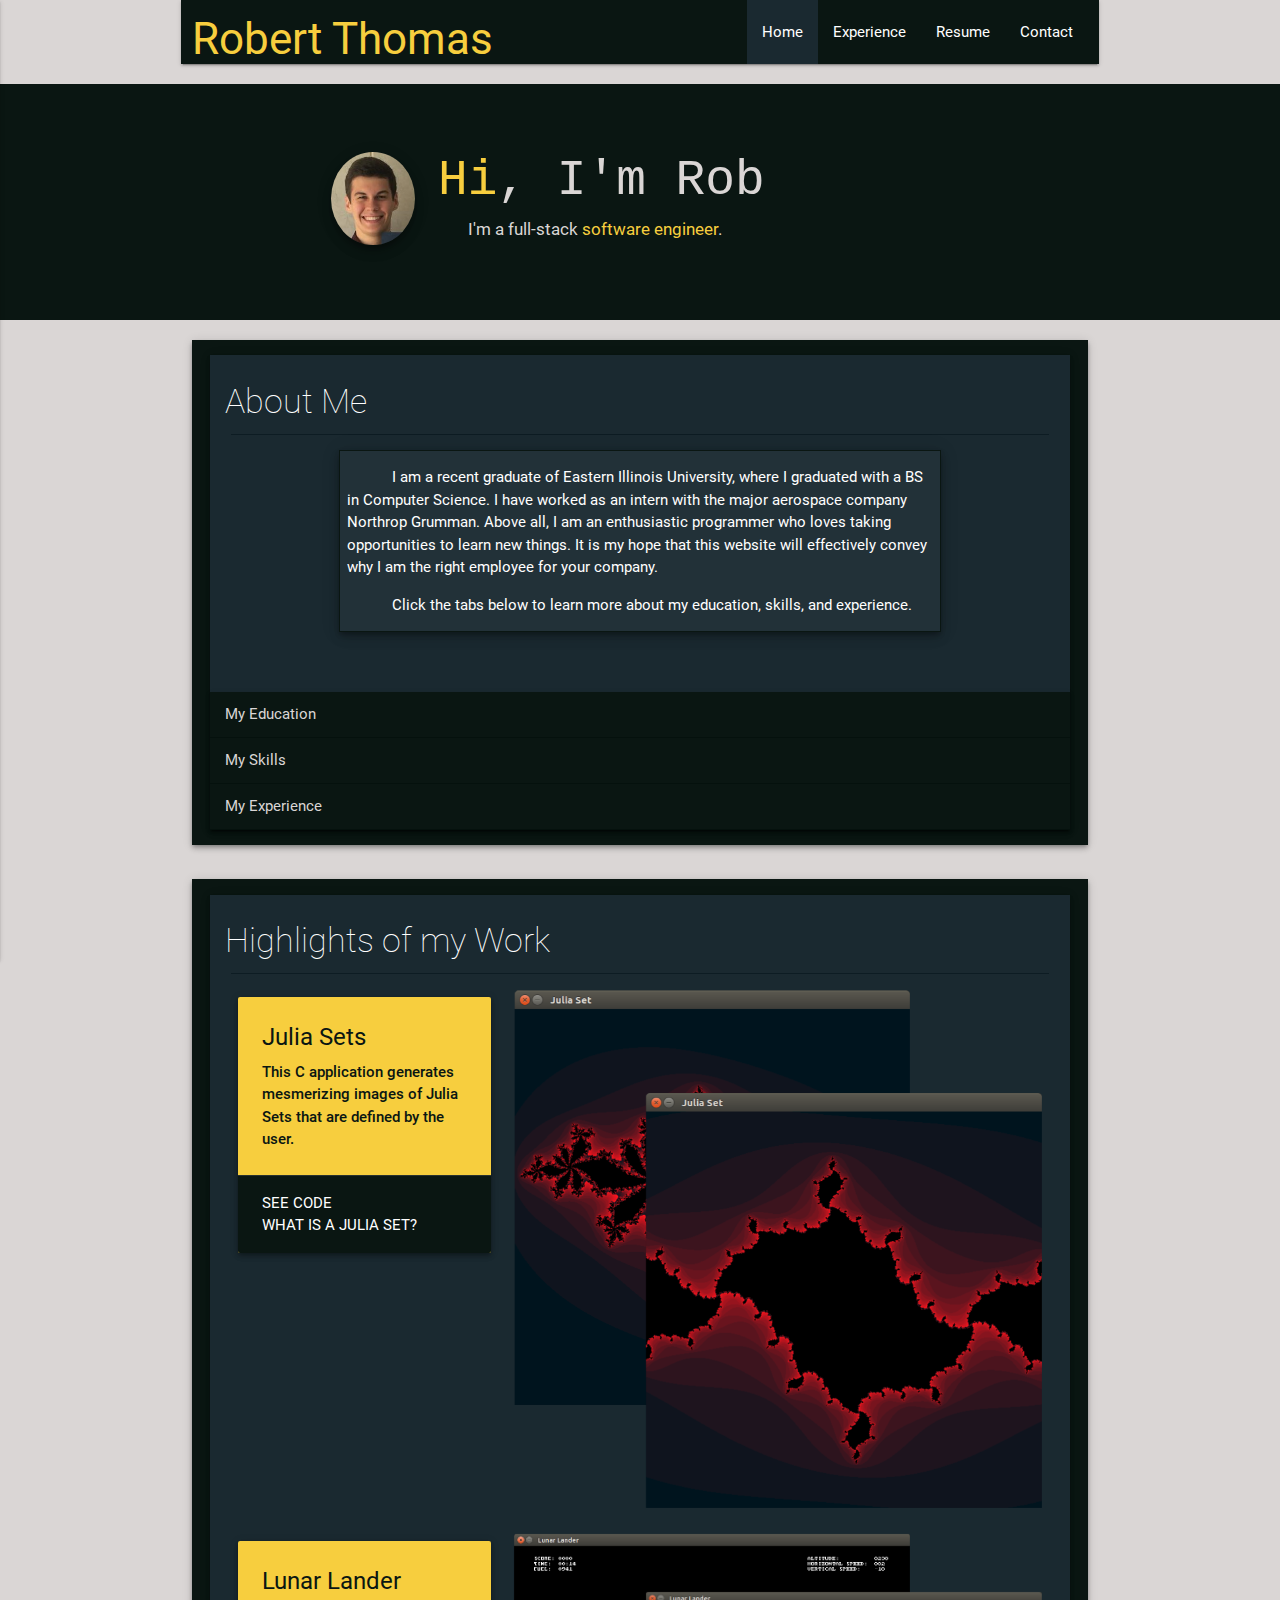
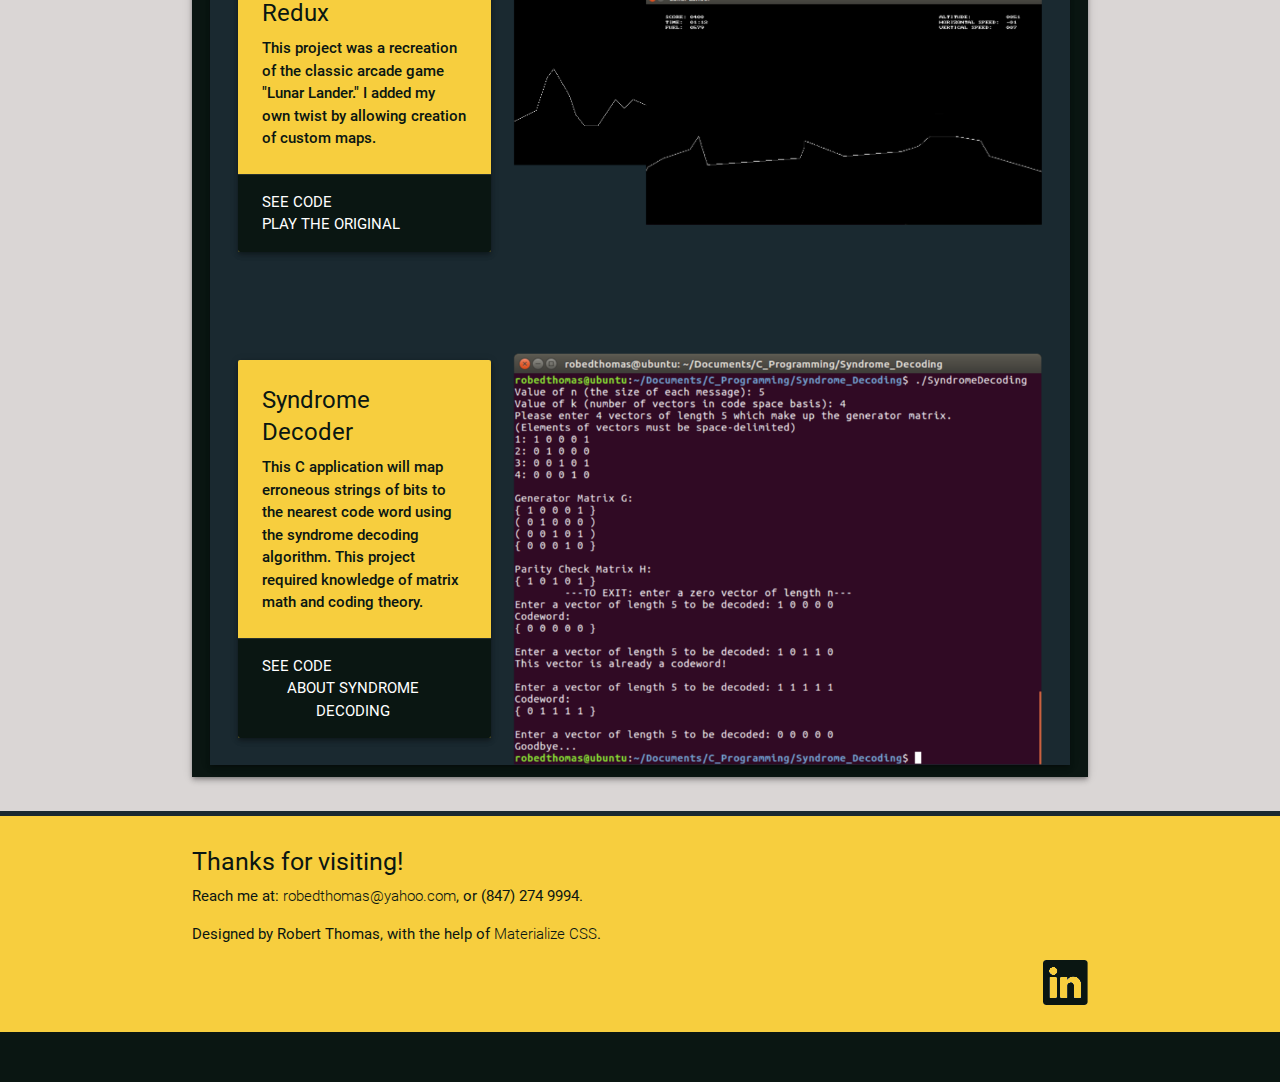
==== commit 3e102b90: "Finished all features of the front page." ====
--- a/index.html
+++ b/index.html
@@ -109,7 +109,7 @@
 							<div class="divider"></div>
 						</div>
 						<!--Julia Sets-->
-						<div class="row">
+						<div class="row" style="margin-bottom: 15%;">
 							<div class="col l4 m6 s12">
 								<div class="card hoverable work-describer z-depth-2">
 						            <div class="card-content work-description">
@@ -123,11 +123,14 @@
 					            </div>
 							</div>
 							<div class="col l8 m6 s12">
-								<img class="responsive-img materialboxed" src="images/juliasetcombo.png">
+								<div class="relative-position">
+									<img class="responsive-img paired-img-bottom materialboxed" src="images/juliaset2.png">
+									<img class="responsive-img paired-img-top materialboxed" src="images/juliaset1.png">
+								</div>
 							</div>
 						</div>
 						<!--Lunar Lander-->
-						<div class="row">
+						<div class="row" style="margin-bottom: 10%;">
 							<div class="col l4 m6 s12">
 								<div class="card hoverable work-describer z-depth-2">
 						            <div class="card-content work-description">
@@ -142,7 +145,10 @@
 					            </div>
 							</div>
 							<div class="col l8 m6 s12">
-								<img class="responsive-img materialboxed" src="images/landercombo.png">
+								<div class="relative-position">
+									<img class="responsive-img paired-img-bottom materialboxed" src="images/lander.png">
+									<img class="responsive-img paired-img-top materialboxed" src="images/lander2.png">
+								</div>
 							</div>
 						</div>
 						<!--Syndrome Decoding-->
@@ -157,7 +163,7 @@
 						            </div>
 						            <div class="card-action work-links">
 							            <a class="work-link" href="https://github.com/robedthomas/SyndromeDecoder">See Code</a>
-							            <a class="work-link" href="#">About Syndrome Decoding</a>
+							            <a class="work-link" href="https://en.wikipedia.org/wiki/Decoding_methods#Syndrome_decoding">About Syndrome Decoding</a>
 						            </div>
 					            </div>
 							</div>
@@ -194,10 +200,15 @@
 	<!--Import jQuery before materialize.js-->
     <script type="text/javascript" src="https://code.jquery.com/jquery-2.1.1.min.js"></script>
     <script type="text/javascript" src="materialize/js/materialize.min.js"></script>
+    <script type="text/javascript" src="javascript/scripts.js"></script>
     <script> 
     	$(document).ready(function(){
     		$(".button-collapse").sideNav();
     	});
     </script>
+    <script>
+    	window.onload = function () { overlapMaterialboxedImages() };
+    	$(document).ready(overlapMaterialboxedImages());
+    </script>
 </body>
 </html>--- a/stylesheets/stylesheet.css
+++ b/stylesheets/stylesheet.css
@@ -154,6 +154,24 @@
 
 a.work-link {
 	color: white !important;
+}
+
+img.paired-img-bottom {
+}
+
+div.paired-img-bottom-placeholder {
+	max-width: 75%;
+	max-height: 75%;
+}
+
+img.paired-img-top {
+}
+
+div.paired-img-top-placeholder {
+	max-width: 75%;
+	position: absolute;
+	top: 25%;
+	left: 25%;
 }
 
 footer {
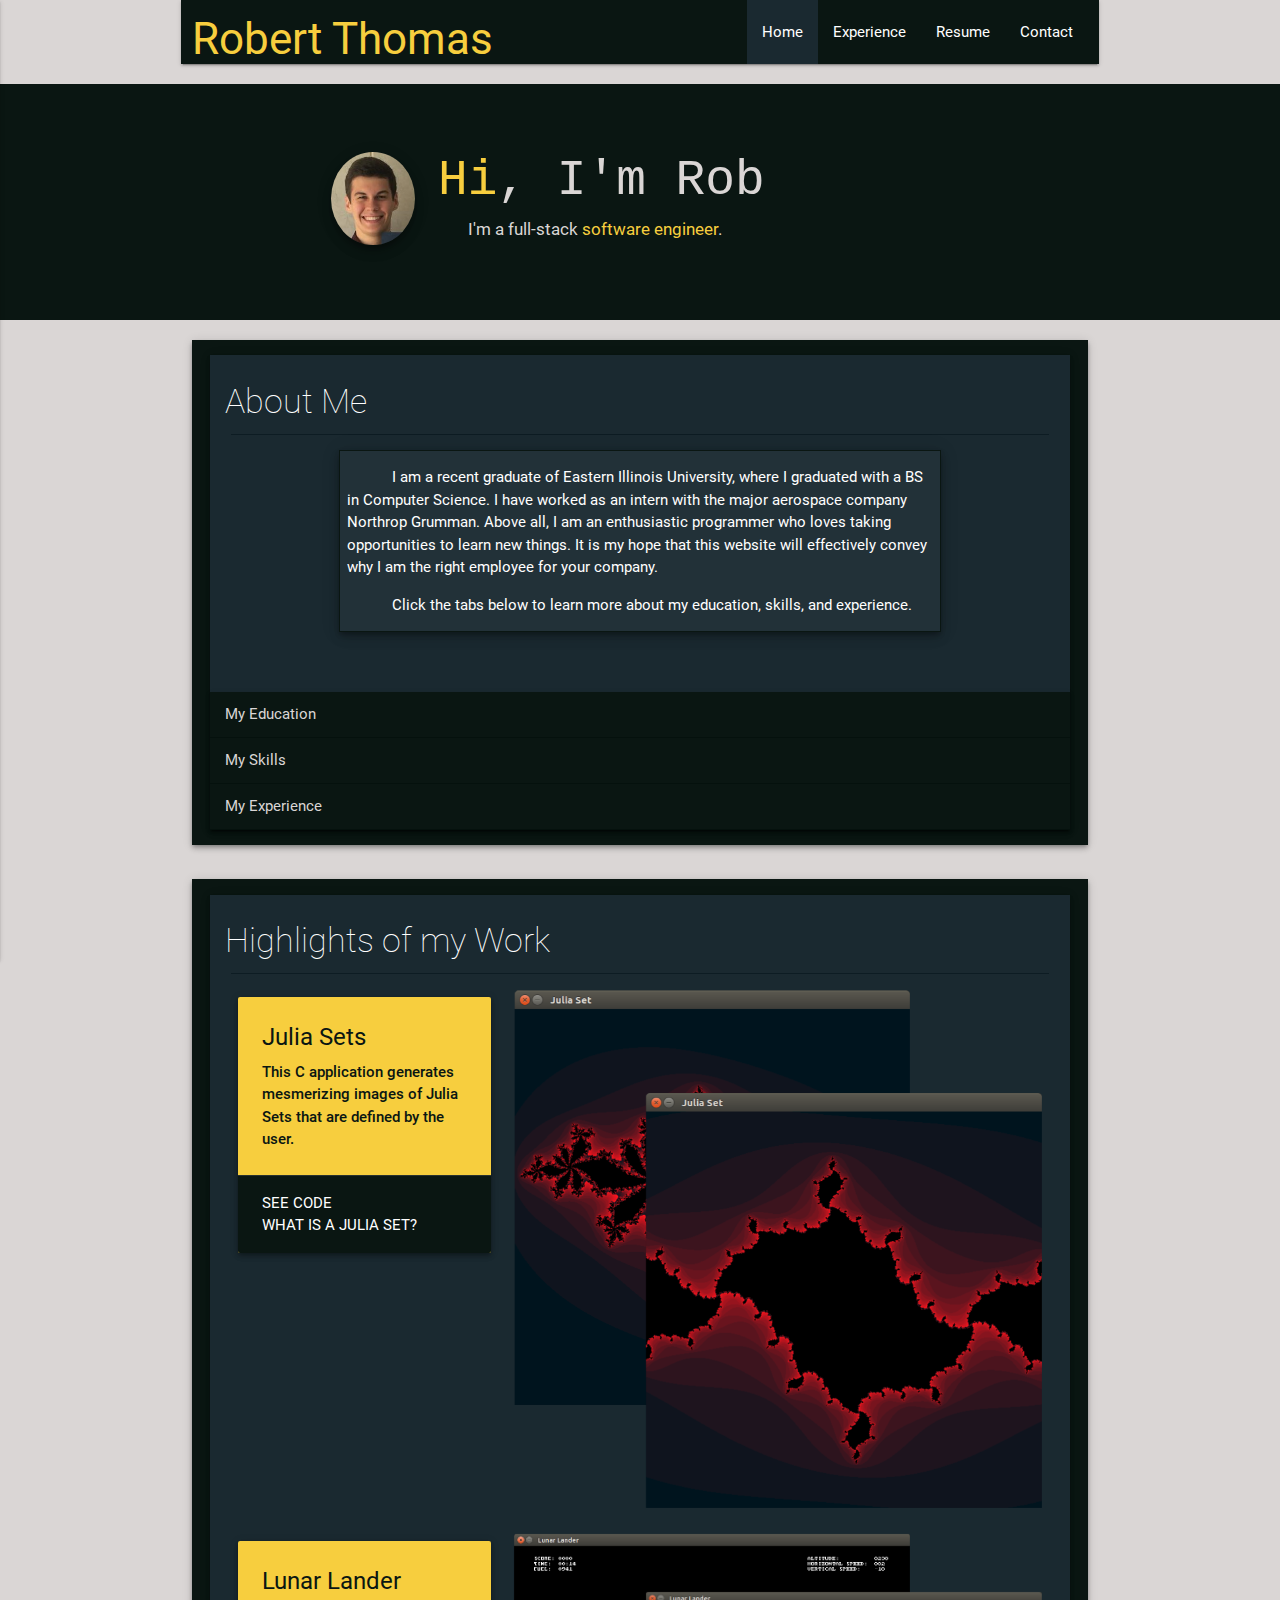
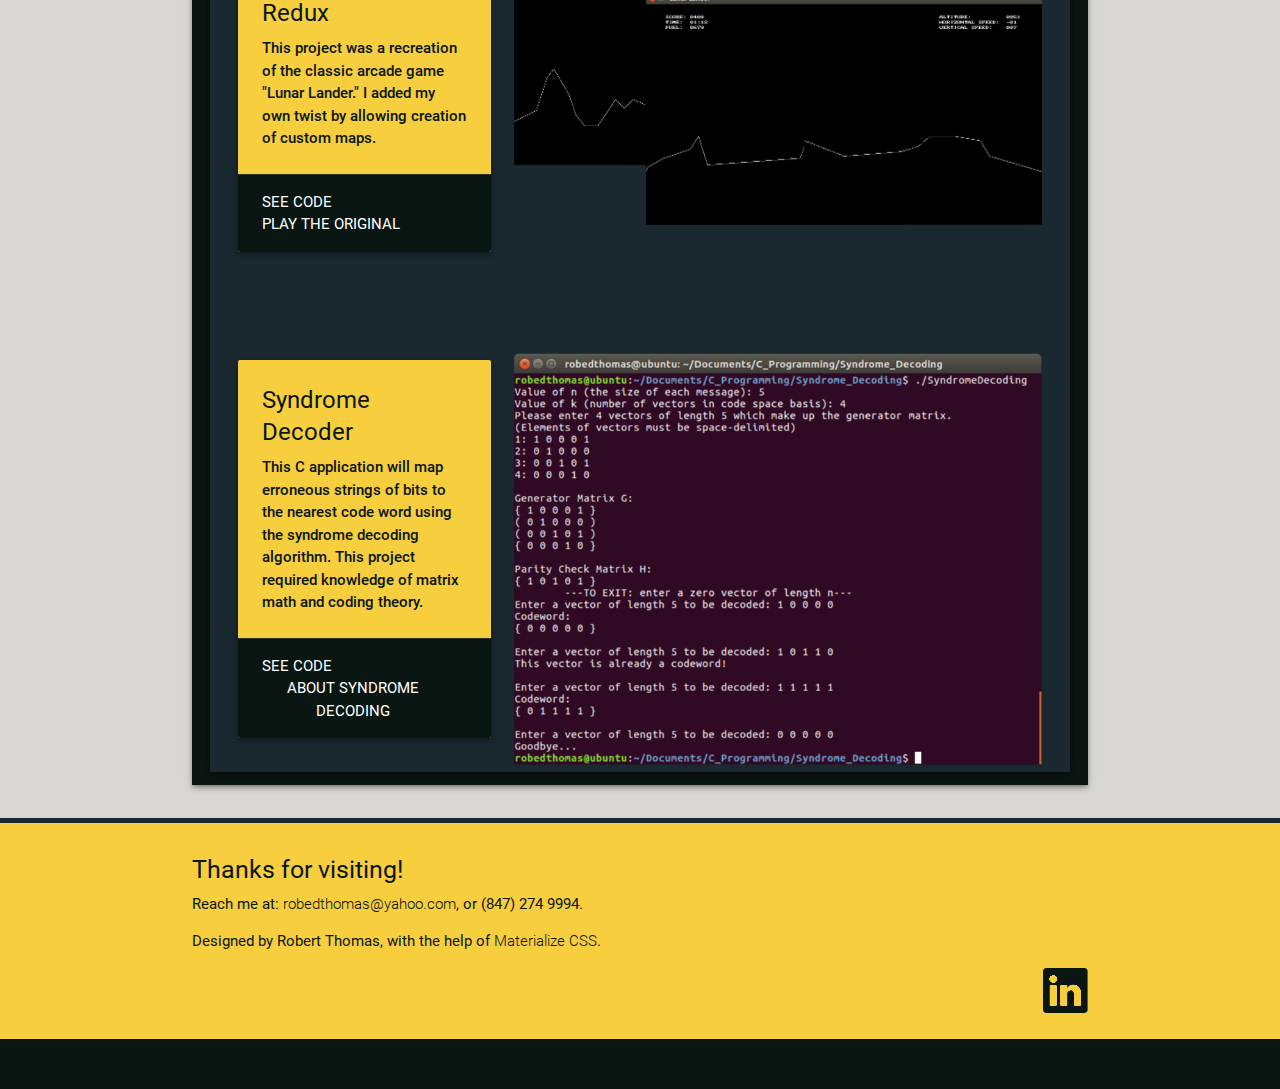
==== commit d8db86dc: "Finished stylization on experience page." ====
--- a/index.html
+++ b/index.html
@@ -168,7 +168,7 @@
 					            </div>
 							</div>
 							<div class="col l8 m6 s12">
-								<img class="responsive-img materialboxed" src="images/syndromes.png">
+								<img class="responsive-img materialboxed" src="images/syndromes.png" style="margin-bottom: 0.5em;">
 							</div>
 						</div>
 					</div>
--- a/stylesheets/stylesheet.css
+++ b/stylesheets/stylesheet.css
@@ -209,6 +209,10 @@
 	transform: translateY(-50%); 
 }
 
+.centered-text {
+	text-align: center;
+}
+
 p.centered {
 	text-align: center;
 	padding-left: 2em;
@@ -223,6 +227,10 @@
 	margin-right: auto !important;
 }
 
+span.light-color {
+	color: #F7CE3E;
+}
+
 p.light {
 	color: #F7CE3E;
 }
@@ -237,6 +245,10 @@
 
 p.large {
 	font-size: 18px;
+}
+
+span.bold {
+	font-weight: 500;
 }
 
 div.tag-wrapper {
@@ -273,7 +285,7 @@
 	color: #F7CE3E;
 }
 
-span.project-title {
+span.project-title-right {
 	float: right;
 	color: white;
 	font-size: 1.8em;
@@ -282,6 +294,12 @@
 	border-left: thin solid #DAD6D5;
 }
 
+span.project-title-center {
+	color: white;
+	font-size: 1.8em;
+	font-weight: 300;
+}
+
 div.project-body {
 	border-left: medium solid #1A2930;
 	border-right: medium solid #1A2930;
@@ -289,7 +307,7 @@
 }
 
 div.row.button-row {
-	margin-top: 2em;
+	margin-top: 1.5em;
 	margin-bottom: 0;
 	display: inline-block;
 	width: 100%;
@@ -309,11 +327,15 @@
 
 div.collapsible-body.experience-body {
 	position: relative;
+	margin: 0;
+	padding: 0;
+	padding-top: 20px;
+	line-height: 20px;
 }
 
 div.experience-footer {
 	width: 100%;
-	height: 3.5em;
+	min-height: 3.5em;
 	background-color: #1A2930;
 }
 
@@ -329,14 +351,28 @@
 	margin-right: 5%;
 }
 
+p.experience-contact {
+	margin-top: 0;
+	margin-bottom: 0;
+}
+
+.experience-contact.smaller {
+	font-size: 0.9em;
+}
+
 div.collapsible-body.experience-body div.row.experience-body-row {
-	position: absolute;
+	position: relative;
 	width: 90%;
 	margin-left: 5%;
 	margin-right: 5%;
-	height: 100%;
+	margin-bottom: 0;
+	/*height: 100%;*/
 	top: 0;
 	left: 0;
+}
+
+div.collapsible-body.experience-body div.row.experience-body-row div.col.experience-body-col {
+	margin-bottom: 20px;
 }
 
 div.row.paper-background-row {
@@ -364,7 +400,7 @@
 }*/
 
 div.row.paper-row {
-	height: 25px;
+	min-height: 25px;
 	width: 100%;
 	margin: 0;
 	padding: 0;
@@ -499,6 +535,11 @@
 	font-weight: 400;
 }
 
+a.email {
+	font-style: italic;
+	color: inherit;
+}
+
 div.card-content.contact-description div.row.striped-row p a.email {
 	font-style: italic;
 	color: black;
